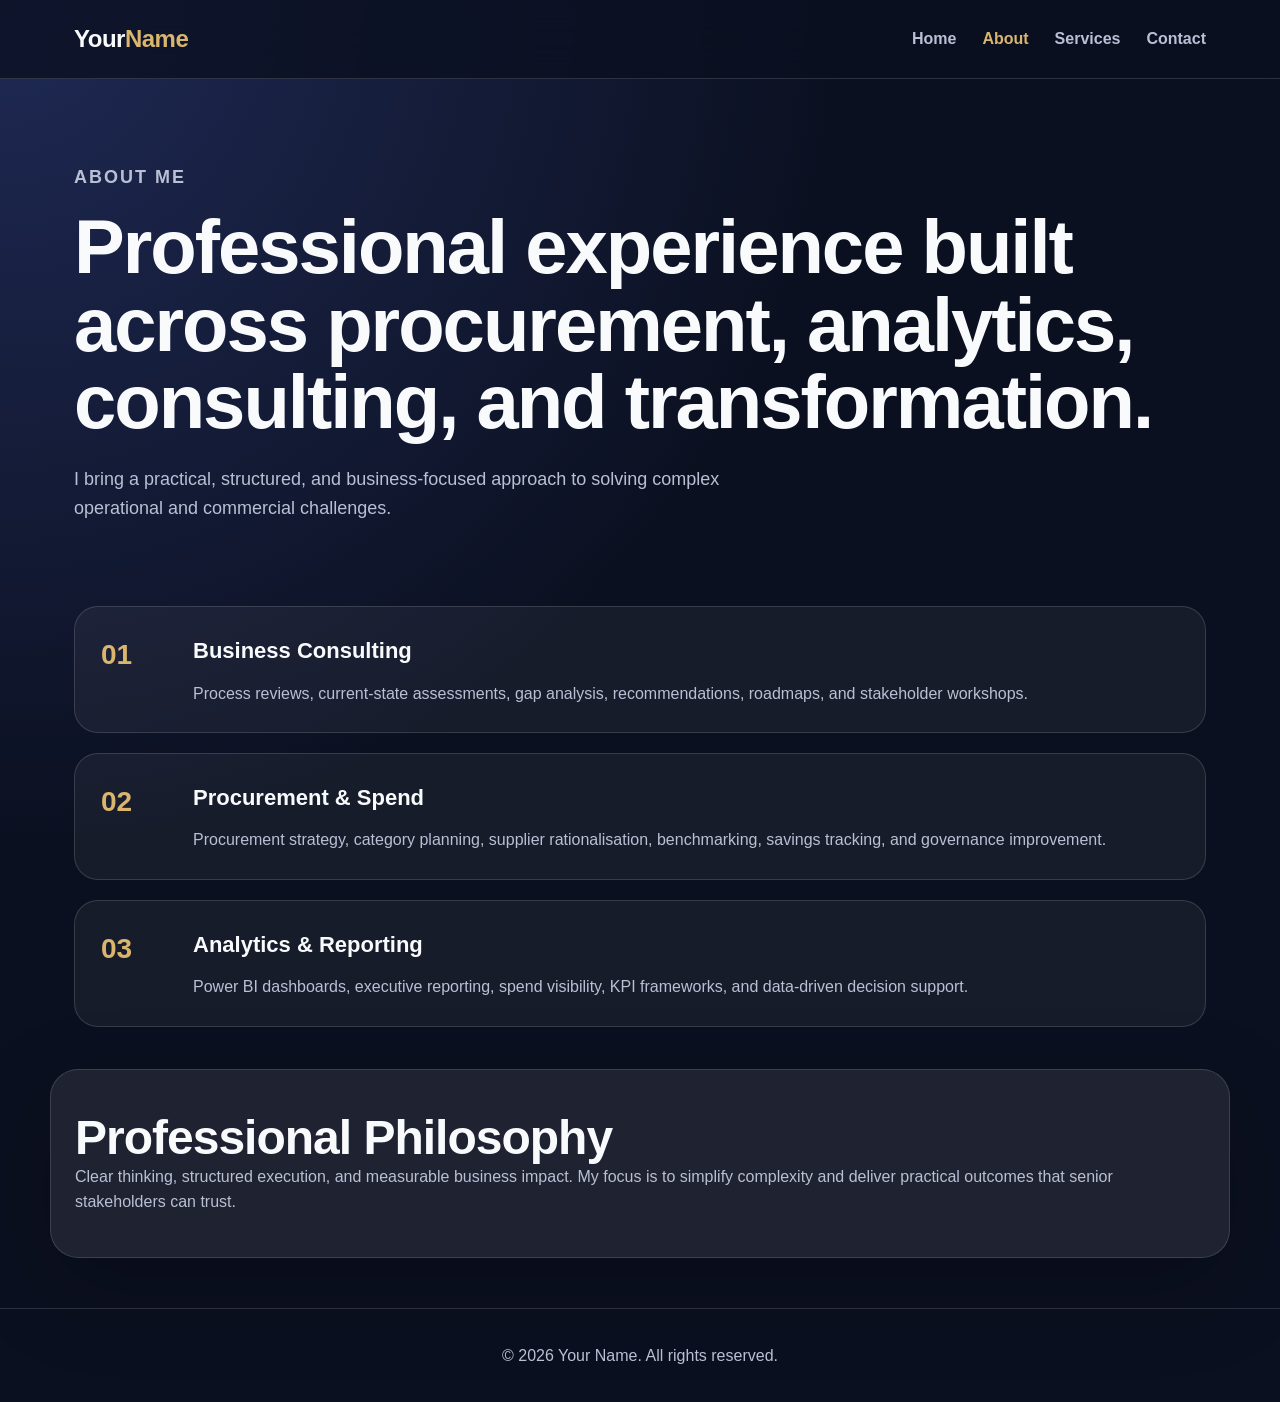
==== about.html @ a17214f9 "Add files via upload" ====
<!DOCTYPE html>
<html lang="en">
<head>
  <meta charset="UTF-8" />
  <meta name="viewport" content="width=device-width, initial-scale=1.0" />
  <title>Personal Profile | About</title>
  <link rel="stylesheet" href="style.css" />
</head>
<body>
  <header class="site-header"><nav class="navbar"><a href="index.html" class="logo">Your<span>Name</span></a><button class="menu-toggle" aria-label="Toggle navigation">☰</button><div class="nav-links"><a href="index.html">Home</a><a href="about.html" class="active">About</a><a href="services.html">Services</a><a href="contact.html">Contact</a></div></nav></header>

  <main class="page">
    <section class="page-hero section-wrap">
      <p class="eyebrow">About Me</p>
      <h1>Professional experience built across procurement, analytics, consulting, and transformation.</h1>
      <p>I bring a practical, structured, and business-focused approach to solving complex operational and commercial challenges.</p>
    </section>

    <section class="section-wrap timeline">
      <div class="timeline-item"><span>01</span><div><h3>Business Consulting</h3><p>Process reviews, current-state assessments, gap analysis, recommendations, roadmaps, and stakeholder workshops.</p></div></div>
      <div class="timeline-item"><span>02</span><div><h3>Procurement & Spend</h3><p>Procurement strategy, category planning, supplier rationalisation, benchmarking, savings tracking, and governance improvement.</p></div></div>
      <div class="timeline-item"><span>03</span><div><h3>Analytics & Reporting</h3><p>Power BI dashboards, executive reporting, spend visibility, KPI frameworks, and data-driven decision support.</p></div></div>
    </section>

    <section class="section-wrap highlight-box">
      <h2>Professional Philosophy</h2>
      <p>Clear thinking, structured execution, and measurable business impact. My focus is to simplify complexity and deliver practical outcomes that senior stakeholders can trust.</p>
    </section>
  </main>

  <footer><p>© 2026 Your Name. All rights reserved.</p></footer>
  <script src="script.js"></script>
</body>
</html>
---- style.css ----
:root {
  --bg: #0b1020;
  --bg-soft: #111936;
  --card: rgba(255, 255, 255, 0.08);
  --text: #f8fafc;
  --muted: #b9c0d4;
  --gold: #d9b56d;
  --line: rgba(255, 255, 255, 0.14);
  --white: #ffffff;
}

* { box-sizing: border-box; margin: 0; padding: 0; }
body {
  font-family: Inter, Segoe UI, Arial, sans-serif;
  background: radial-gradient(circle at top left, #1f2a55, var(--bg) 45%);
  color: var(--text);
  line-height: 1.6;
}
a { color: inherit; text-decoration: none; }
.site-header {
  position: sticky; top: 0; z-index: 10;
  backdrop-filter: blur(18px);
  background: rgba(11, 16, 32, 0.78);
  border-bottom: 1px solid var(--line);
}
.navbar {
  max-width: 1180px; margin: auto; padding: 20px 24px;
  display: flex; align-items: center; justify-content: space-between;
}
.logo { font-size: 24px; font-weight: 800; letter-spacing: -0.5px; }
.logo span { color: var(--gold); }
.nav-links { display: flex; gap: 26px; }
.nav-links a { color: var(--muted); font-weight: 600; }
.nav-links a:hover, .nav-links .active { color: var(--gold); }
.menu-toggle { display: none; background: none; border: 0; color: var(--text); font-size: 28px; }
.hero {
  max-width: 1180px; margin: auto; padding: 105px 24px 80px;
  display: grid; grid-template-columns: 1.45fr 0.75fr; gap: 42px; align-items: center;
}
.eyebrow { color: var(--gold); text-transform: uppercase; letter-spacing: 2px; font-size: 13px; font-weight: 800; margin-bottom: 16px; }
h1 { font-size: clamp(40px, 6vw, 76px); line-height: 1.02; letter-spacing: -2px; margin-bottom: 24px; }
h2 { font-size: clamp(30px, 4vw, 48px); line-height: 1.08; letter-spacing: -1px; }
h3 { margin-bottom: 12px; font-size: 22px; }
.hero-text, .page-hero p, .split-section p, .contact-section p { color: var(--muted); font-size: 18px; max-width: 720px; }
.hero-actions { display: flex; gap: 14px; margin-top: 34px; flex-wrap: wrap; }
.btn { display: inline-block; padding: 14px 22px; border-radius: 999px; font-weight: 800; border: 1px solid var(--line); cursor: pointer; }
.btn.primary { background: linear-gradient(135deg, var(--gold), #f3dfaa); color: #111; border: 0; }
.btn.secondary { color: var(--text); background: rgba(255,255,255,0.06); }
.hero-card, .cards article, .service-grid article, .highlight-box, .contact-form {
  background: var(--card); border: 1px solid var(--line); border-radius: 28px; padding: 30px;
  box-shadow: 0 30px 90px rgba(0,0,0,0.22);
}
.hero-card ul { list-style: none; display: grid; gap: 12px; color: var(--muted); }
.hero-card li::before { content: "✦"; color: var(--gold); margin-right: 10px; }
.section-wrap { max-width: 1180px; margin: auto; padding: 42px 24px; }
.stats { display: grid; grid-template-columns: repeat(4, 1fr); gap: 18px; }
.stats div { padding: 24px; border-top: 1px solid var(--line); }
.stats strong { display: block; font-size: 28px; color: var(--gold); }
.stats span { color: var(--muted); }
.split-section { display: grid; grid-template-columns: 1fr 1fr; gap: 40px; align-items: start; }
.cards, .service-grid { display: grid; grid-template-columns: repeat(3, 1fr); gap: 20px; }
.cards p, .service-grid p, .timeline p, .highlight-box p { color: var(--muted); }
.page { min-height: 78vh; }
.page-hero { padding-top: 84px; }
.timeline { display: grid; gap: 20px; }
.timeline-item { display: grid; grid-template-columns: 70px 1fr; gap: 22px; padding: 26px; border: 1px solid var(--line); border-radius: 24px; background: rgba(255,255,255,0.05); }
.timeline-item span { color: var(--gold); font-size: 28px; font-weight: 900; }
.contact-section { display: grid; grid-template-columns: 1fr 1fr; gap: 40px; padding-top: 84px; }
.contact-info { margin-top: 26px; display: grid; gap: 8px; }
.contact-form { display: grid; gap: 14px; }
input, textarea { width: 100%; padding: 16px; border-radius: 16px; border: 1px solid var(--line); background: rgba(255,255,255,0.06); color: var(--text); font: inherit; }
input::placeholder, textarea::placeholder { color: #8f98b3; }
#form-message { color: var(--gold); font-weight: 700; }
footer { text-align: center; padding: 34px 24px; color: var(--muted); border-top: 1px solid var(--line); margin-top: 50px; }
@media (max-width: 820px) {
  .menu-toggle { display: block; }
  .nav-links { display: none; position: absolute; top: 70px; left: 24px; right: 24px; flex-direction: column; background: #101832; padding: 18px; border-radius: 18px; border: 1px solid var(--line); }
  .nav-links.show { display: flex; }
  .hero, .split-section, .contact-section { grid-template-columns: 1fr; padding-top: 64px; }
  .stats, .cards, .service-grid { grid-template-columns: 1fr; }
}
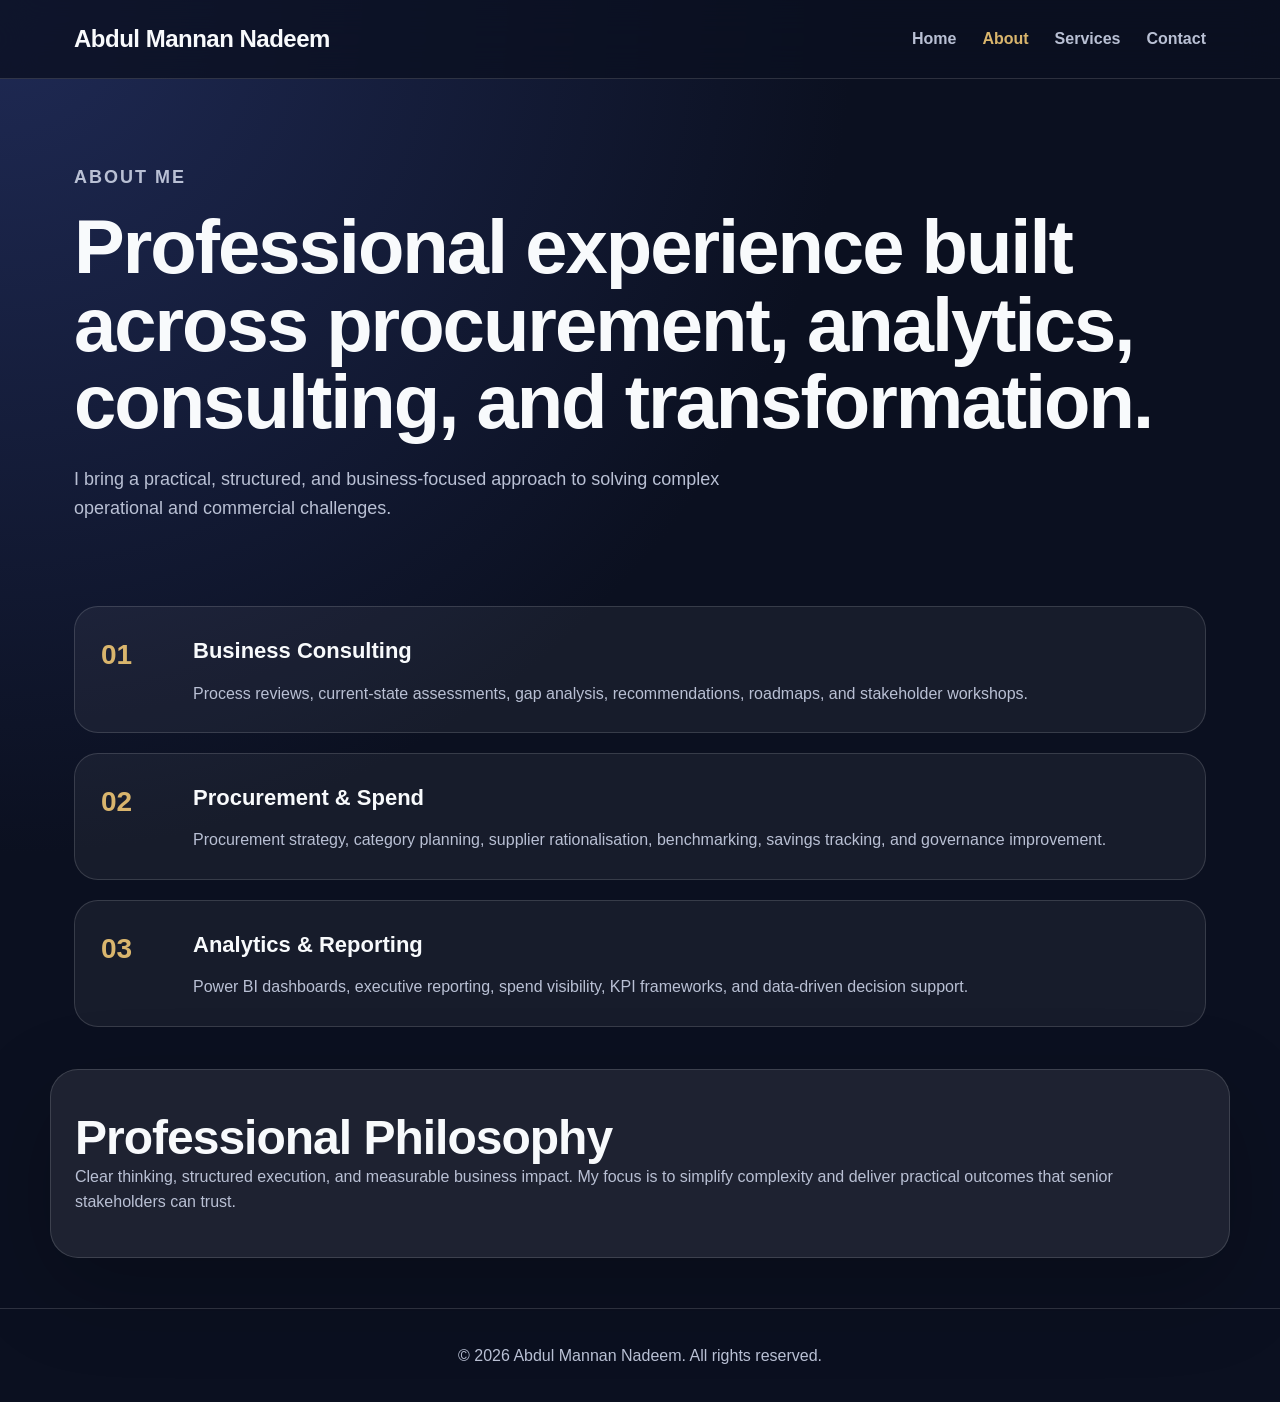
==== commit 15e4903a: "Update about.html" ====
--- a/about.html
+++ b/about.html
@@ -7,7 +7,7 @@
   <link rel="stylesheet" href="style.css" />
 </head>
 <body>
-  <header class="site-header"><nav class="navbar"><a href="index.html" class="logo">Your<span>Name</span></a><button class="menu-toggle" aria-label="Toggle navigation">☰</button><div class="nav-links"><a href="index.html">Home</a><a href="about.html" class="active">About</a><a href="services.html">Services</a><a href="contact.html">Contact</a></div></nav></header>
+  <header class="site-header"><nav class="navbar"><a href="index.html" class="logo">Abdul Mannan Nadeem<span></span></a><button class="menu-toggle" aria-label="Toggle navigation">☰</button><div class="nav-links"><a href="index.html">Home</a><a href="about.html" class="active">About</a><a href="services.html">Services</a><a href="contact.html">Contact</a></div></nav></header>
 
   <main class="page">
     <section class="page-hero section-wrap">
@@ -28,7 +28,7 @@
     </section>
   </main>
 
-  <footer><p>© 2026 Your Name. All rights reserved.</p></footer>
+  <footer><p>© 2026 Abdul Mannan Nadeem. All rights reserved.</p></footer>
   <script src="script.js"></script>
 </body>
 </html>
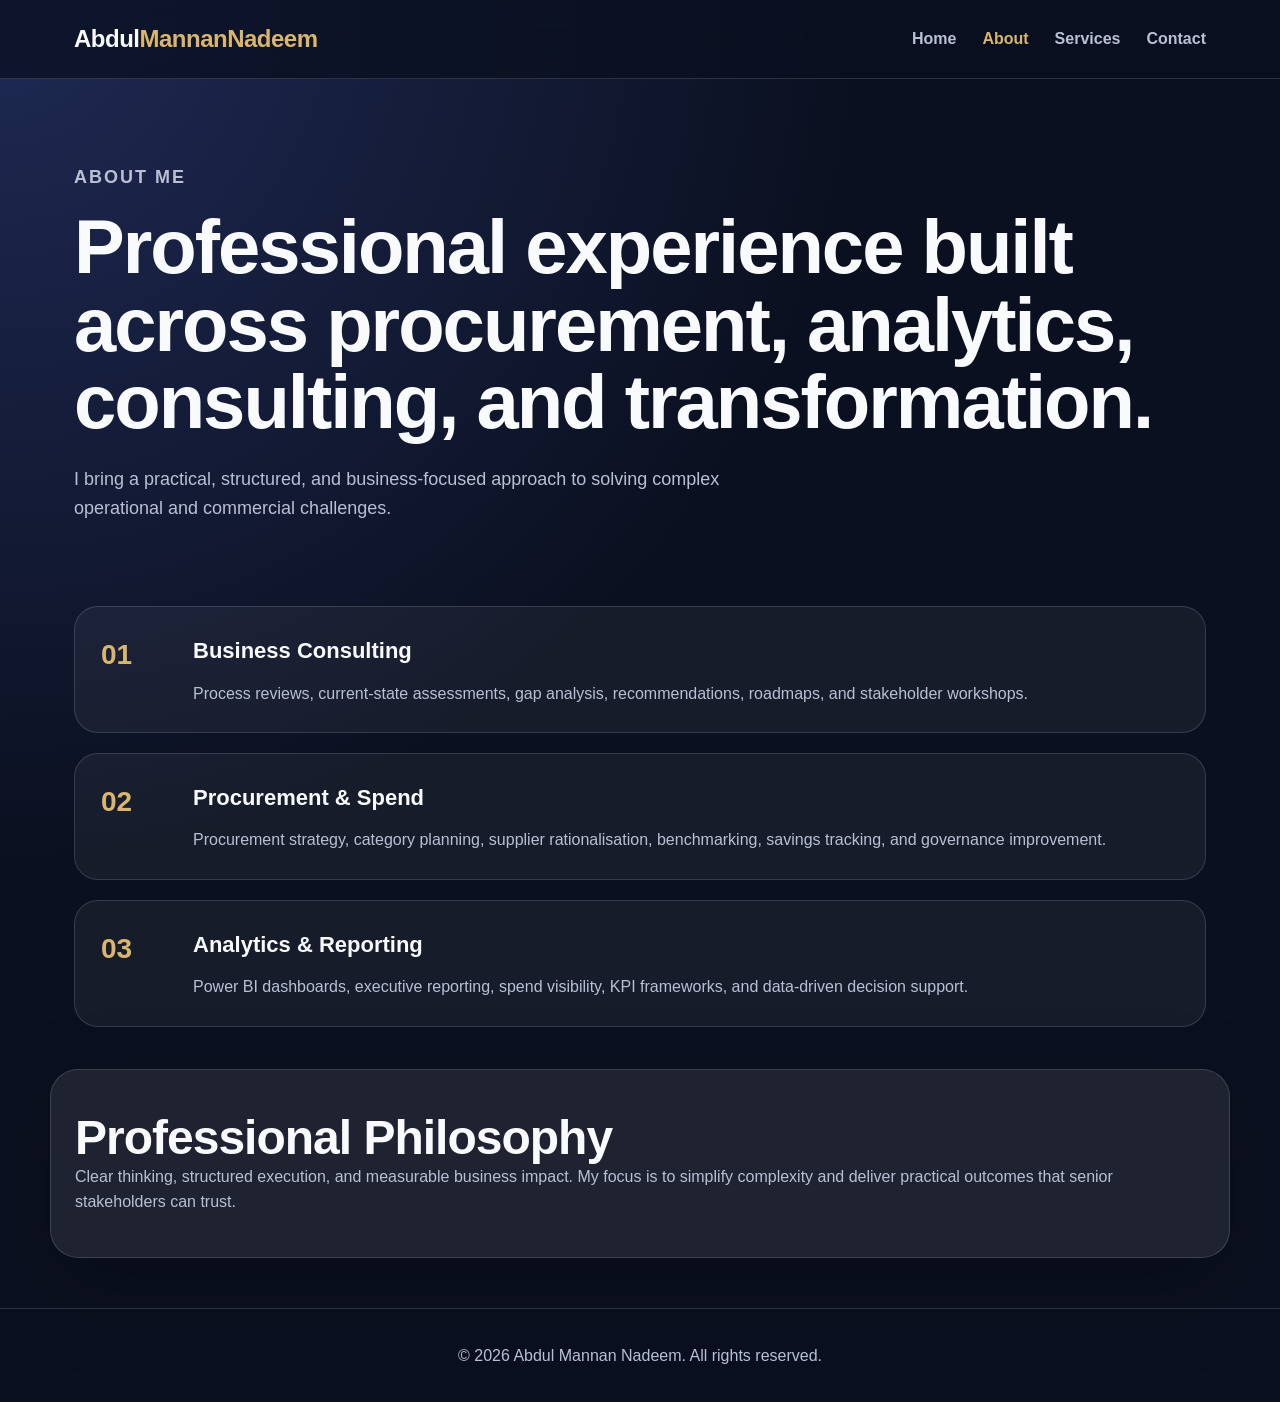
==== commit 6535a621: "Update about.html" ====
--- a/about.html
+++ b/about.html
@@ -7,7 +7,7 @@
   <link rel="stylesheet" href="style.css" />
 </head>
 <body>
-  <header class="site-header"><nav class="navbar"><a href="index.html" class="logo">Abdul Mannan Nadeem<span></span></a><button class="menu-toggle" aria-label="Toggle navigation">☰</button><div class="nav-links"><a href="index.html">Home</a><a href="about.html" class="active">About</a><a href="services.html">Services</a><a href="contact.html">Contact</a></div></nav></header>
+  <header class="site-header"><nav class="navbar"><a href="index.html" class="logo">Abdul<span>Mannan<span>Nadeem<span></span></a><button class="menu-toggle" aria-label="Toggle navigation">☰</button><div class="nav-links"><a href="index.html">Home</a><a href="about.html" class="active">About</a><a href="services.html">Services</a><a href="contact.html">Contact</a></div></nav></header>
 
   <main class="page">
     <section class="page-hero section-wrap">
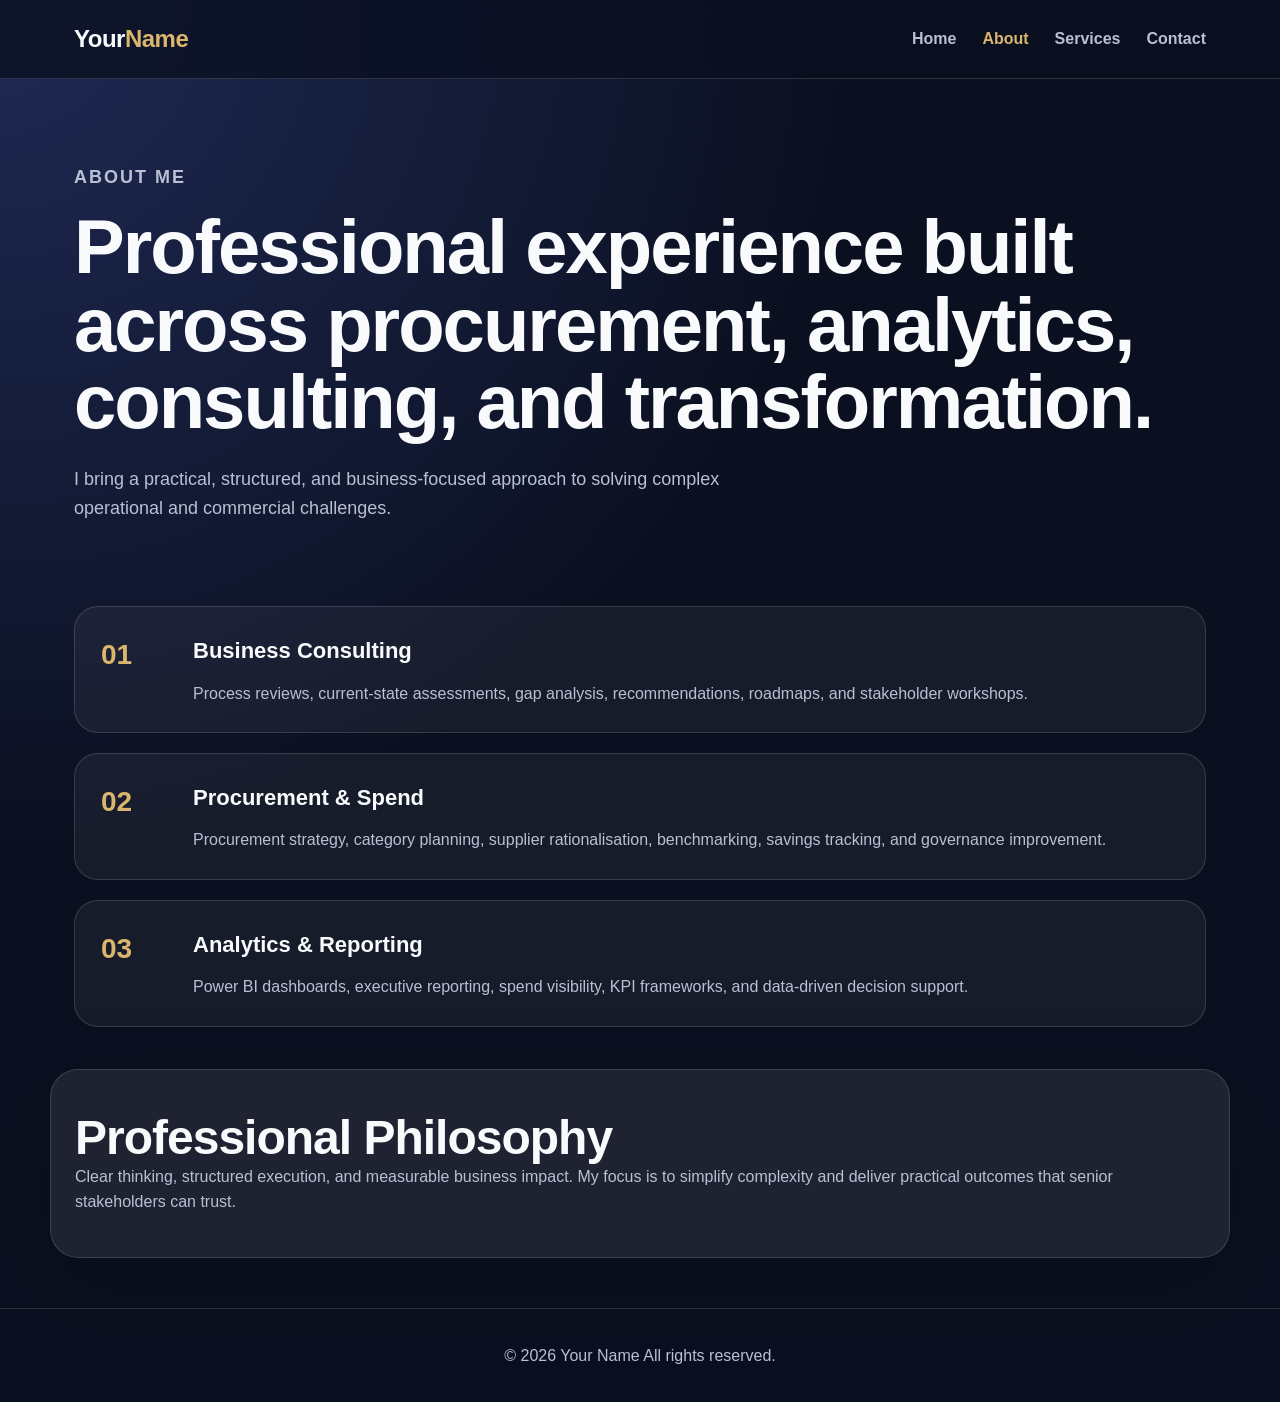
==== commit c1220173: "Update about.html" ====
--- a/about.html
+++ b/about.html
@@ -7,7 +7,7 @@
   <link rel="stylesheet" href="style.css" />
 </head>
 <body>
-  <header class="site-header"><nav class="navbar"><a href="index.html" class="logo">Abdul<span>Mannan<span>Nadeem<span></span></a><button class="menu-toggle" aria-label="Toggle navigation">☰</button><div class="nav-links"><a href="index.html">Home</a><a href="about.html" class="active">About</a><a href="services.html">Services</a><a href="contact.html">Contact</a></div></nav></header>
+  <header class="site-header"><nav class="navbar"><a href="index.html" class="logo">Your<span>Name<span></span></a><button class="menu-toggle" aria-label="Toggle navigation">☰</button><div class="nav-links"><a href="index.html">Home</a><a href="about.html" class="active">About</a><a href="services.html">Services</a><a href="contact.html">Contact</a></div></nav></header>
 
   <main class="page">
     <section class="page-hero section-wrap">
@@ -28,7 +28,7 @@
     </section>
   </main>
 
-  <footer><p>© 2026 Abdul Mannan Nadeem. All rights reserved.</p></footer>
+  <footer><p>© 2026 Your Name All rights reserved.</p></footer>
   <script src="script.js"></script>
 </body>
 </html>
